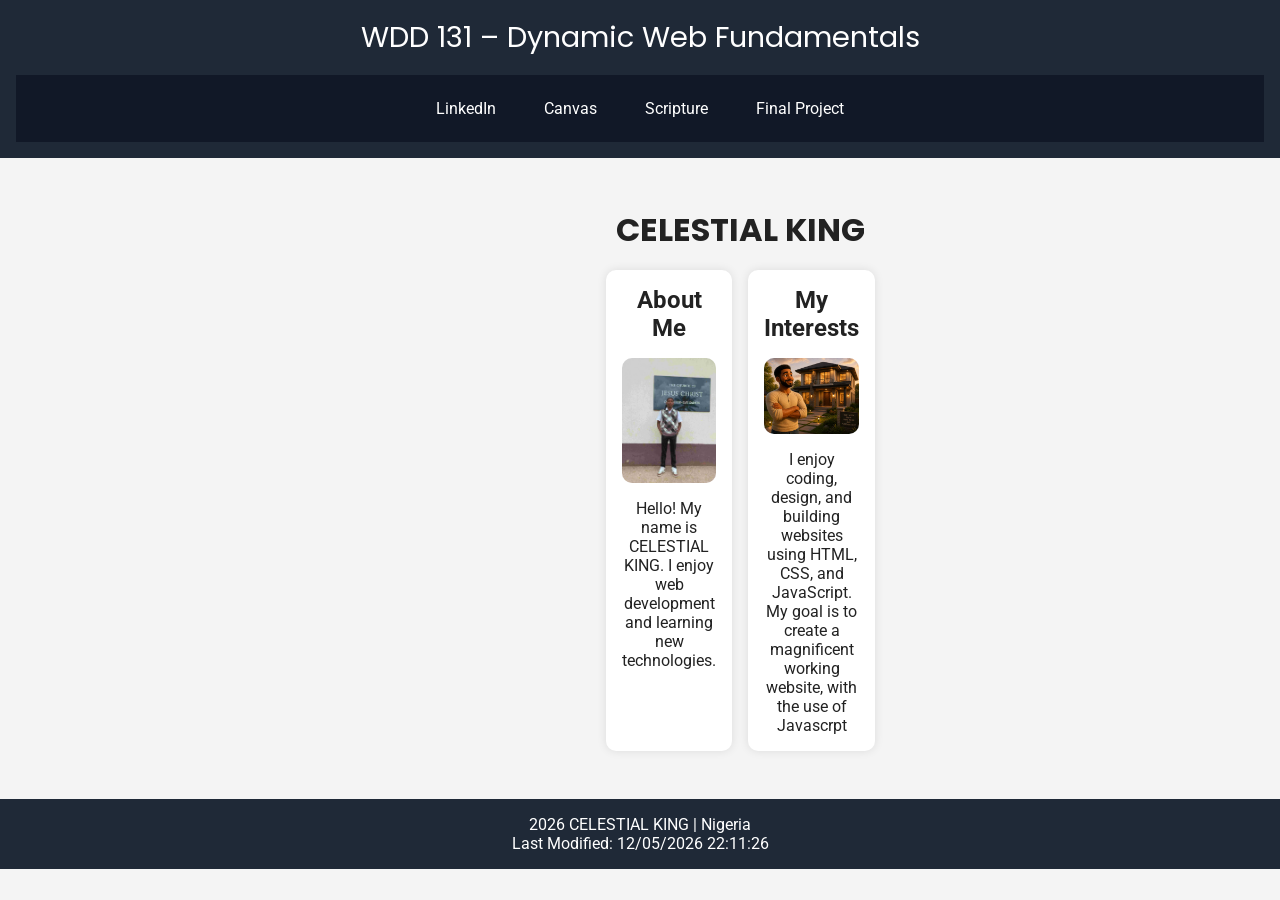
==== index.html @ 2152e3e7 "folder restructure" ====
<!DOCTYPE html>
<html lang="en">
<head>
    <meta charset="UTF-8">
    <meta name="viewport" content="width=device-width, initial-scale=1.0">

    <title>WDD 131 – Dynamic Web Fundamentals – CELESTIAL KING</title>

    <meta name="description" content="WDD 131 – Dynamic Web Fundamentals, CELESTIAL KING, web development, HTML, CSS, JavaScript">
    <meta name="author" content="CELESTIAL KING">

    <!-- Google Fonts -->
    <link rel="preconnect" href="https://fonts.googleapis.com">
    <link rel="preconnect" href="https://fonts.gstatic.com" crossorigin>

    <link href="https://fonts.googleapis.com/css2?family=Poppins:wght@400;600&family=Roboto&display=swap" rel="stylesheet">

    <!-- CSS -->
    <link rel="stylesheet" href="styles/base.css">

    <!-- JavaScript -->
    <script src="scripts/getdates.js" defer></script>
</head>

<body>

    <header>
        <span id="course-title">
            WDD 131 – Dynamic Web Fundamentals
        </span>

        <nav>
            <a href="https://www.linkedin.com/" target="_blank">LinkedIn</a>

            <a href="https://byupw.instructure.com/" target="_blank">Canvas</a>

            <a href="https://www.churchofjesuschrist.org/study/scriptures/bofm/1-ne/3?lang=eng&id=p7#p7" target="_blank">
                Scripture
            </a>

            <a href="#">Final Project</a>
        </nav>
    </header>

    <main>
        <h1>CELESTIAL KING</h1>

        <section class="card">
            <h2>About Me</h2>

            <img src="images/profile.jpg" width="200" height="200" alt="Profile Image">

            <p>
                Hello! My name is CELESTIAL KING. I enjoy web development and learning new technologies. 
            </p>
        </section>

        <section class="card">
            <h2>My Interests</h2>

            <img src="images/code.jpg" alt="Coding Image">

            <p>
                I enjoy coding, design, and building websites using HTML, CSS, and JavaScript. My goal is to create a magnificent working website, with the use of Javascrpt
            </p>
        </section>
    </main>

    <footer>
        <p>
        
            <span id="currentyear"></span>
            CELESTIAL KING | Nigeria
        </p>

        <p id="lastModified"></p>
    </footer>

</body>
</html>
---- styles/base.css ----
* {
    margin: 0;
    padding: 0;
    box-sizing: border-box;
}

body {
    font-family: 'Roboto', sans-serif;
    background-color: #f4f4f4;
    color: #222;
}

/* HEADER */
header {
    background-color: #1f2937;
    color: white;
    text-align: center;
    padding: 1rem;
}

#course-title {
    display: block;
    font-family: 'Poppins', sans-serif;
    font-size: 1.8rem;
    margin-bottom: 1rem;
}

/* NAVIGATION */
nav {
    display: flex;
    justify-content: center;
    gap: 1rem;
    background-color: #111827;
    padding: 1rem;
}

nav a {
    color: white;
    text-decoration: none;
    padding: 0.5rem 1rem;
    transition: 0.3s;
}

nav a:hover {
    background-color: #374151;
    border-radius: 5px;
}

/* MAIN */
main {
    max-width: 100px;
    margin: 2rem auto;
    display: grid;
    grid-template-columns: 1fr 1fr;
    gap: 1rem;
    padding: 1rem;
}

main h1 {
    grid-column: 1 / 3;
    text-align: center;
    font-family: 'Poppins', sans-serif;
}

/* CARDS */
.card {
    background-color: white;
    padding: 1rem;
    border-radius: 10px;
    box-shadow: 0 0 10px rgba(0,0,0,0.1);
    text-align: center;
}
   
.card img {
    width: 100%;
    max-width: 250px;
    height: auto;
    display: block;
    margin: 1rem auto;
    border-radius: 10px;
}

/* FOOTER */
footer {
    background-color: #1f2937;
    color: white;
    text-align: center;
    padding: 1rem;
}
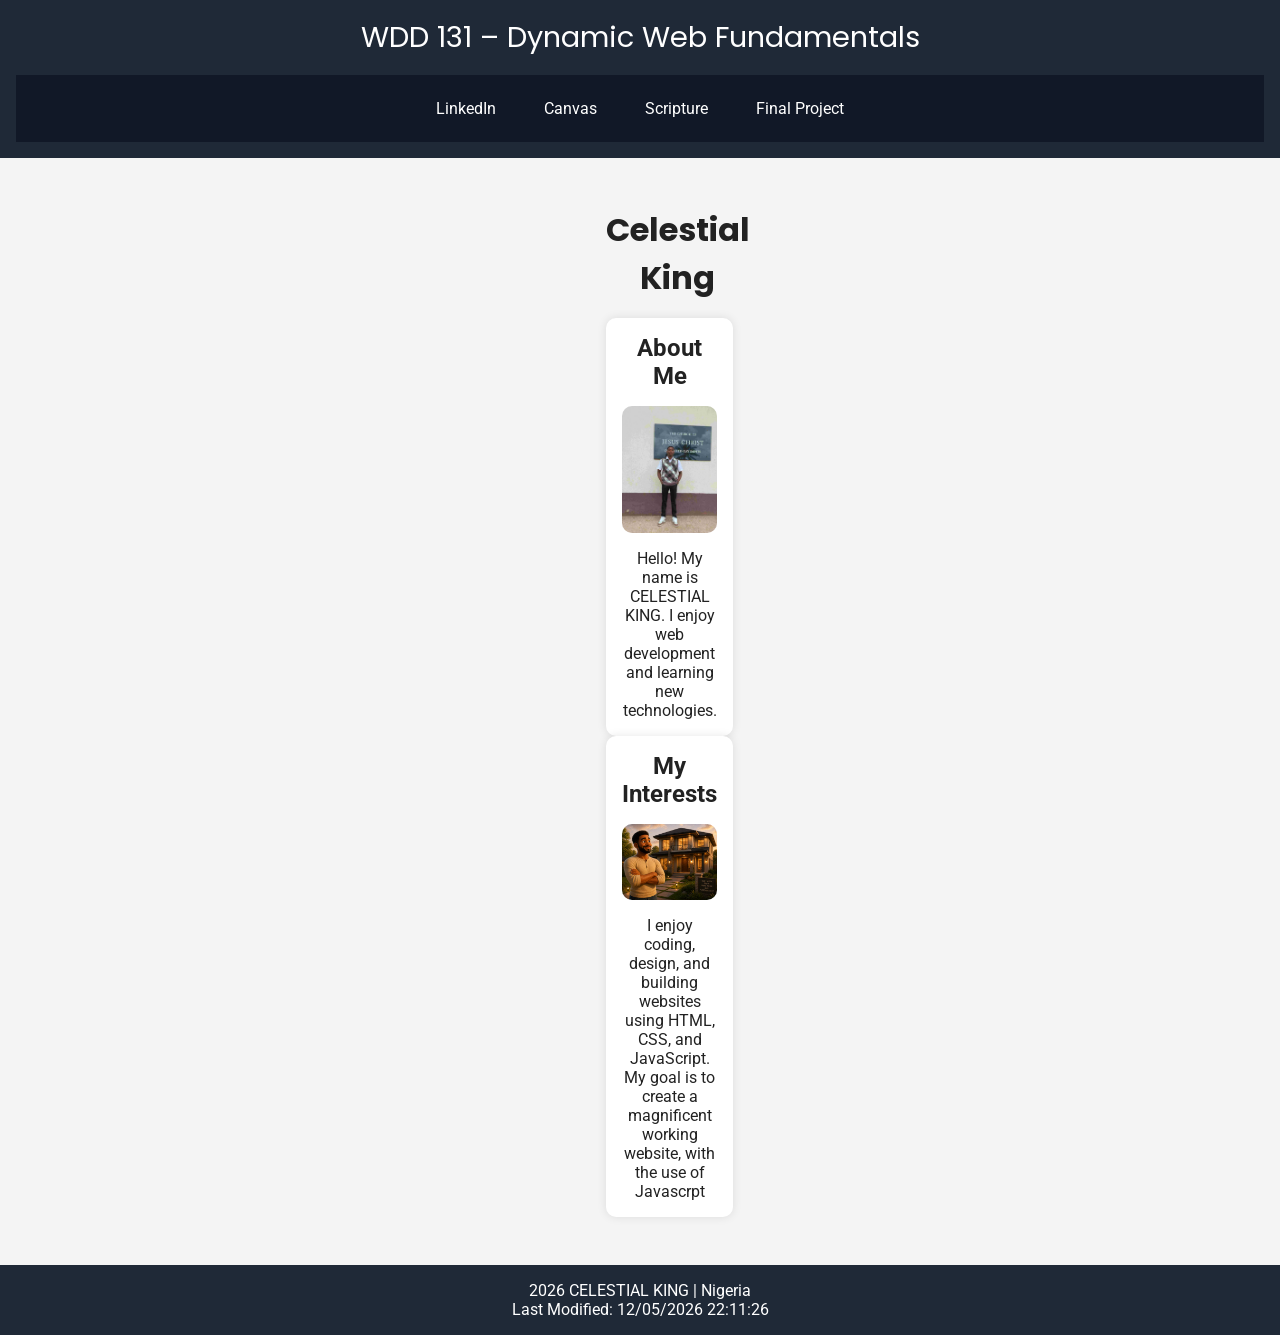
==== commit 6233c03a: "SUPER RESTRUCTURE" ====
--- a/index.html
+++ b/index.html
@@ -16,7 +16,8 @@
     <link href="https://fonts.googleapis.com/css2?family=Poppins:wght@400;600&family=Roboto&display=swap" rel="stylesheet">
 
     <!-- CSS -->
-    <link rel="stylesheet" href="styles/base.css">
+     <link rel="stylesheet" href="styles/base.css"> 
+    <!--link rel="stylesheet" href="styles/style.css"> -->
 
     <!-- JavaScript -->
     <script src="scripts/getdates.js" defer></script>
@@ -25,9 +26,9 @@
 <body>
 
     <header>
-        <span id="course-title">
+        <div id="course-title">
             WDD 131 – Dynamic Web Fundamentals
-        </span>
+        </div>
 
         <nav>
             <a href="https://www.linkedin.com/" target="_blank">LinkedIn</a>
@@ -43,9 +44,10 @@
     </header>
 
     <main>
-        <h1>CELESTIAL KING</h1>
+        <h1>Celestial King</h1>
 
-        <section class="card">
+       <div class="cards-container">
+         <section class="card">
             <h2>About Me</h2>
 
             <img src="images/profile.jpg" width="200" height="200" alt="Profile Image">
@@ -64,6 +66,7 @@
                 I enjoy coding, design, and building websites using HTML, CSS, and JavaScript. My goal is to create a magnificent working website, with the use of Javascrpt
             </p>
         </section>
+    </div>
     </main>
 
     <footer>
--- a/styles/base.css
+++ b/styles/base.css
@@ -86,4 +86,4 @@
     color: white;
     text-align: center;
     padding: 1rem;
-}+} 
